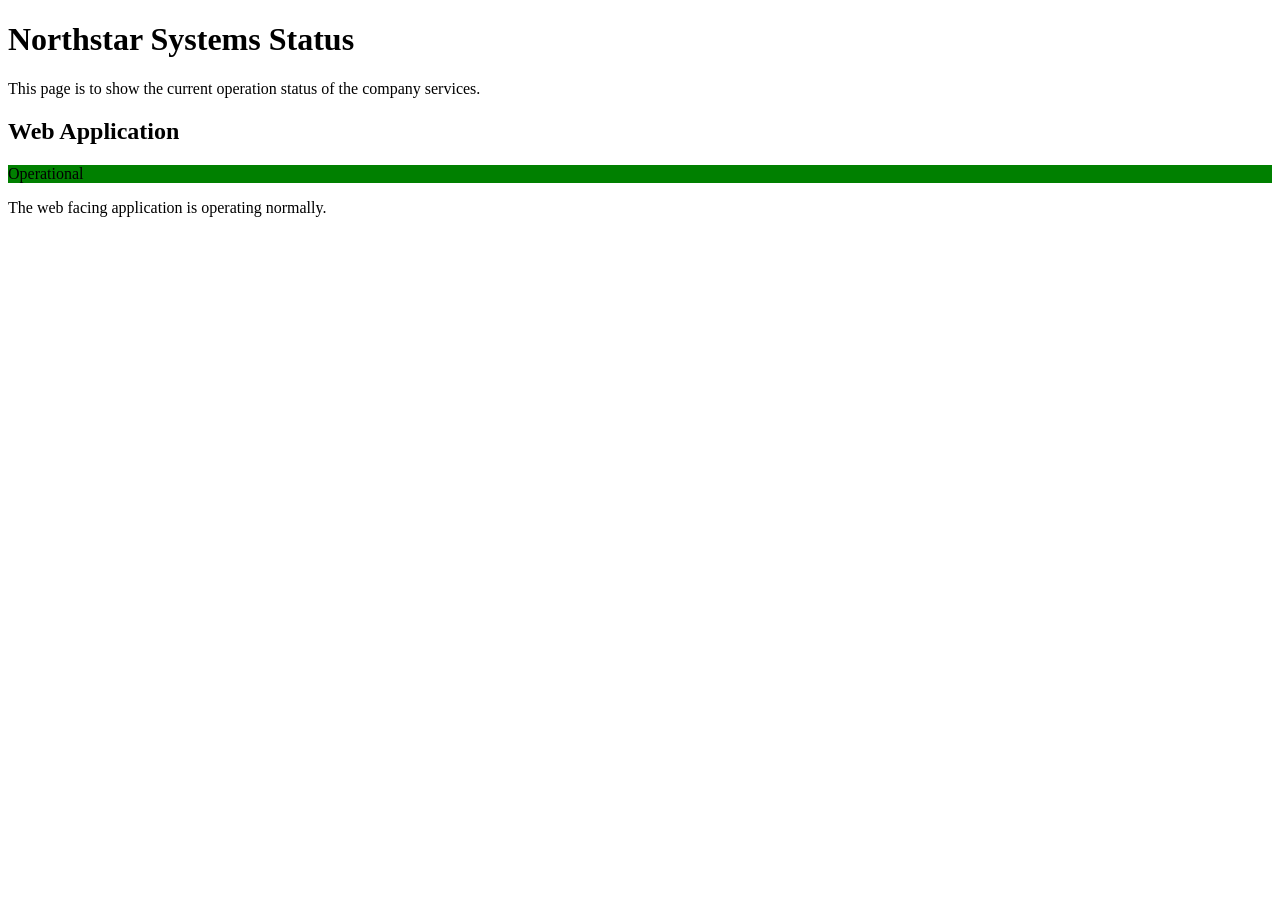
==== index.html @ cda8a44f "fixed stylesheet link in index, added styles for each status type to stylesheet." ====
<!DOCTYPE html>
<html lang="en">
<head>
    <meta charset="UTF-8">
    <meta name="viewport" content="width=device-width, initial-scale=1.0">
    <title>Ops Board Project</title>
    <link rel="stylesheet" href="style.css">
</head>
<body>
    <h1>Northstar Systems Status</h1>
   
    <p>This page is to show the current operation status of the company services.</p>
        <div class="service">
            <h2>Web Application</h2>
            <p class="status operational">Operational</p>
            <p>The web facing application is operating normally.</p>
        </div>
    
    
</body>
</html>
---- style.css ----
/*Div Classes*/
.service {
        font-family: 'Times New Roman', Times, serif;
    }

.status {
    font-family: 'Times New Roman', Times, serif;
    font-size: medium;
    color: black;

}
.operational {
    background-color: green;
    
}
.degraded {
    background-color: orange;
}
.outage {
    background-color: red;
}
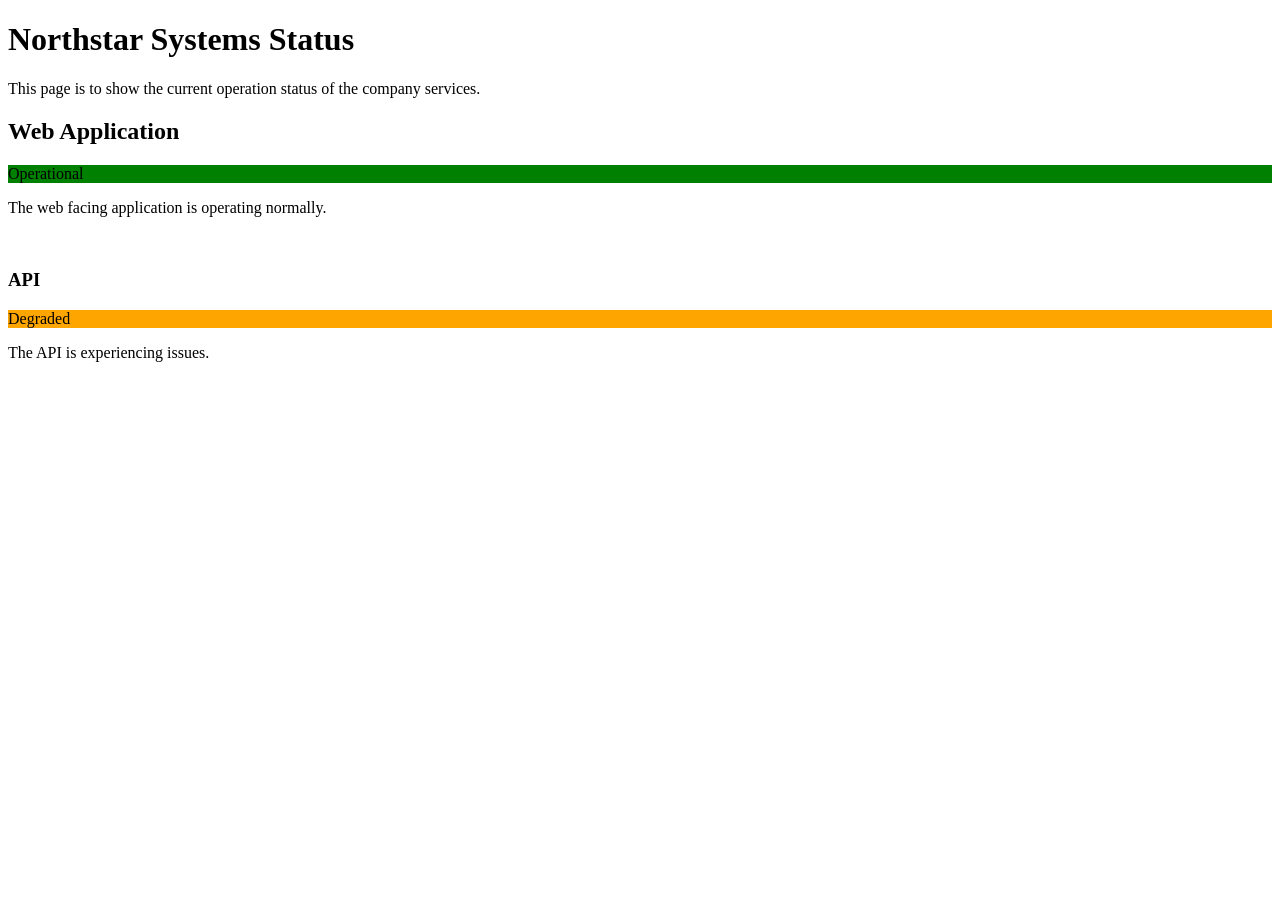
==== commit 19a6ae65: "API section built." ====
--- a/index.html
+++ b/index.html
@@ -14,6 +14,10 @@
             <h2>Web Application</h2>
             <p class="status operational">Operational</p>
             <p>The web facing application is operating normally.</p>
+            <br>
+            <h3>API</h3>
+            <p class="status degraded">Degraded</p>
+            <p>The API is experiencing issues.</p>
         </div>
     
     
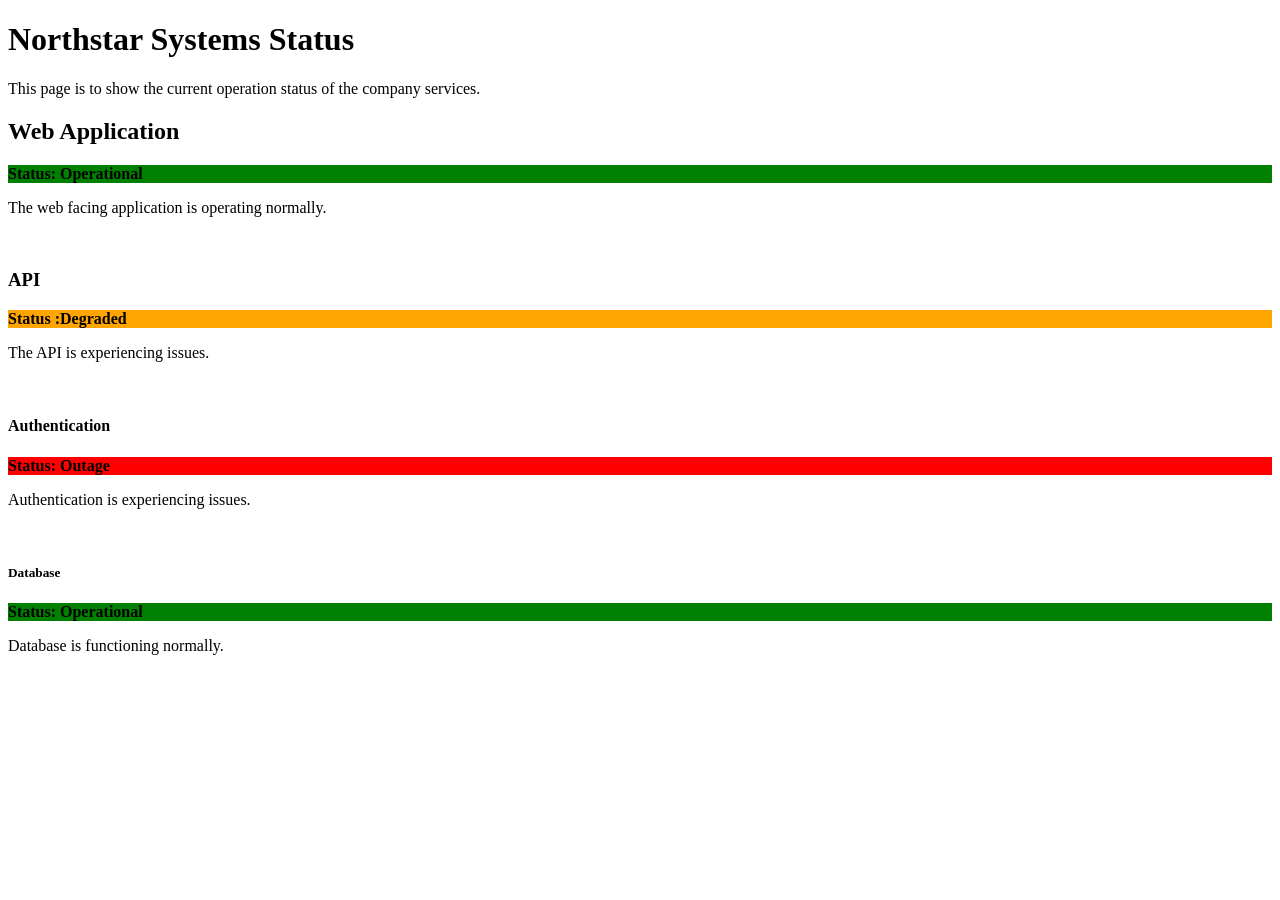
==== commit 58741fe9: "added bold styling to status. Corrected wording in index for better readibility." ====
--- a/index.html
+++ b/index.html
@@ -12,12 +12,21 @@
     <p>This page is to show the current operation status of the company services.</p>
         <div class="service">
             <h2>Web Application</h2>
-            <p class="status operational">Operational</p>
+            <p class="status operational"> Status: Operational</p>
             <p>The web facing application is operating normally.</p>
             <br>
             <h3>API</h3>
-            <p class="status degraded">Degraded</p>
+            <p class="status degraded">Status :Degraded</p>
             <p>The API is experiencing issues.</p>
+            <br>
+            <h4>Authentication</h4>
+            <p class="status outage">Status: Outage</p>
+            <p>Authentication is experiencing issues.</p>
+            <br>
+            <h5>Database</h5>
+            <p class="status operational">Status: Operational</p>
+            <p>Database is functioning normally.</p>
+            <br>
         </div>
     
     
--- a/style.css
+++ b/style.css
@@ -7,6 +7,7 @@
     font-family: 'Times New Roman', Times, serif;
     font-size: medium;
     color: black;
+    font-weight: bold;
 
 }
 .operational {
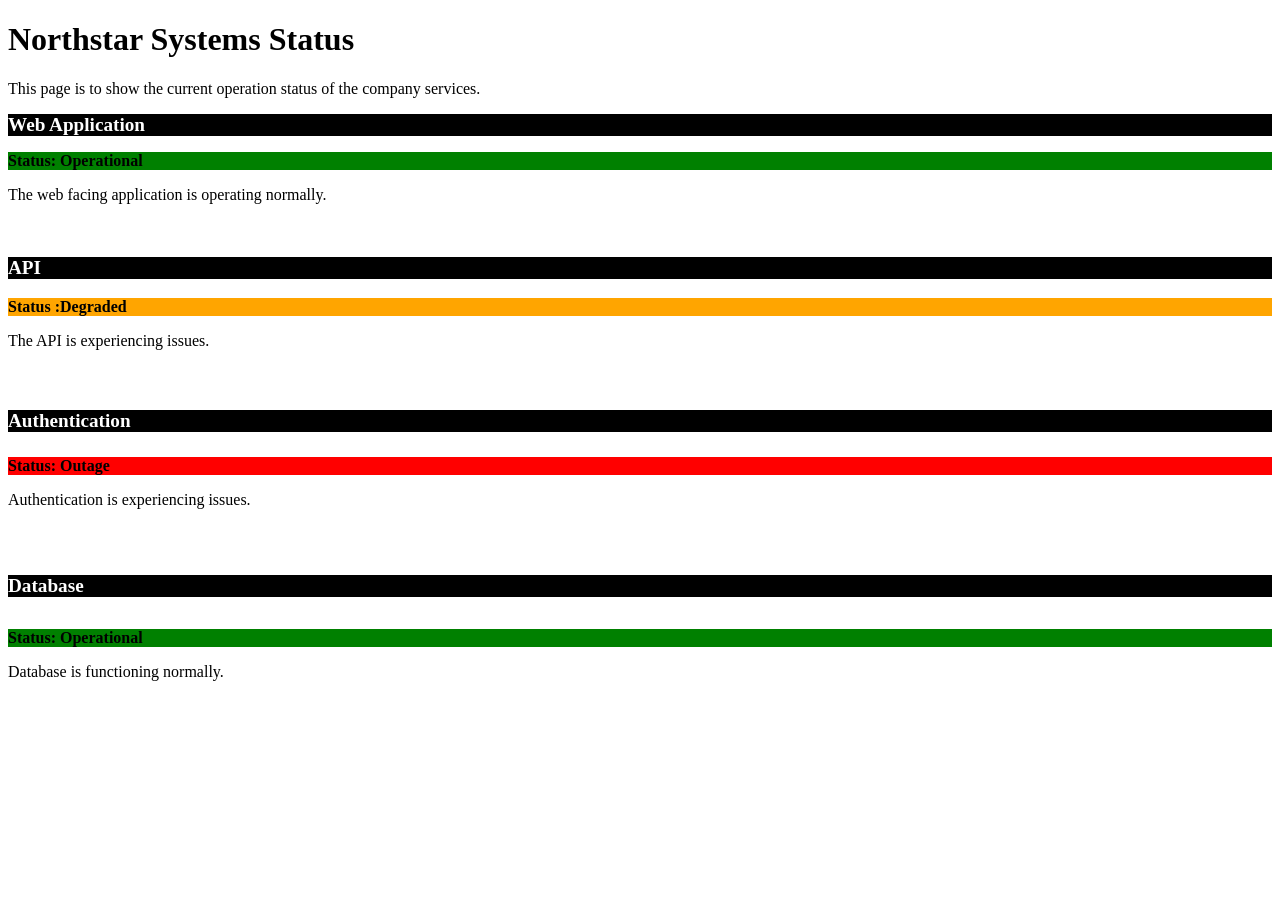
==== commit f94e8c6c: "Index formatting, Styles for Header ID added to stylesheet." ====
--- a/index.html
+++ b/index.html
@@ -11,19 +11,19 @@
    
     <p>This page is to show the current operation status of the company services.</p>
         <div class="service">
-            <h2>Web Application</h2>
+            <h2 id="header">Web Application</h2>
             <p class="status operational"> Status: Operational</p>
             <p>The web facing application is operating normally.</p>
             <br>
-            <h3>API</h3>
+            <h3 id="header">API</h3>
             <p class="status degraded">Status :Degraded</p>
             <p>The API is experiencing issues.</p>
             <br>
-            <h4>Authentication</h4>
+            <h4 id="header">Authentication</h4>
             <p class="status outage">Status: Outage</p>
             <p>Authentication is experiencing issues.</p>
             <br>
-            <h5>Database</h5>
+            <h5 id="header">Database</h5>
             <p class="status operational">Status: Operational</p>
             <p>Database is functioning normally.</p>
             <br>
--- a/style.css
+++ b/style.css
@@ -1,8 +1,10 @@
-/*Div Classes*/
+/*Classes*/
 .service {
         font-family: 'Times New Roman', Times, serif;
     }
-
+#header {
+    font-size: large;
+}
 .status {
     font-family: 'Times New Roman', Times, serif;
     font-size: medium;
@@ -20,3 +22,11 @@
 .outage {
     background-color: red;
 }
+
+/*IDs*/
+#header {
+    font: bold;
+    font-size: larger;
+    background-color: black;
+    color: white;
+}
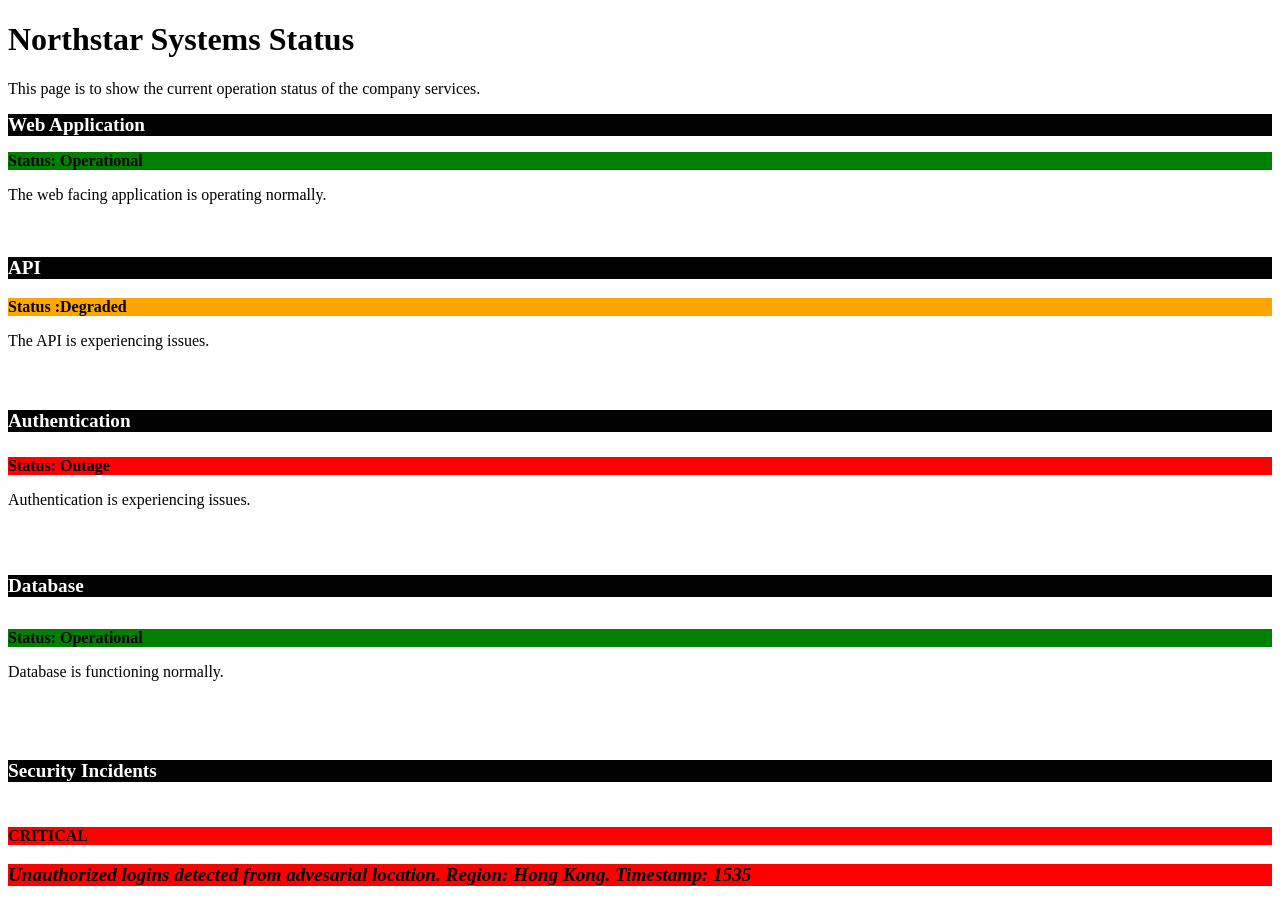
==== commit e79f831a: "Security Incidents added in index and styles in stylesheet." ====
--- a/index.html
+++ b/index.html
@@ -8,7 +8,9 @@
 </head>
 <body>
     <h1>Northstar Systems Status</h1>
-   
+
+<!-- Services Section -->
+
     <p>This page is to show the current operation status of the company services.</p>
         <div class="service">
             <h2 id="header">Web Application</h2>
@@ -28,6 +30,14 @@
             <p>Database is functioning normally.</p>
             <br>
         </div>
+
+<!-- Security Incident Section -->
+
+        <div class="security">
+            <h6 id="header">Security Incidents</h6>
+            <p class="status critical">CRITICAL</p>
+            <strong><p class="intrusion">Unauthorized logins detected from advesarial location. Region: Hong Kong. Timestamp: 1535 </p></strong>
+        </div>
     
     
 </body>
--- a/style.css
+++ b/style.css
@@ -2,15 +2,11 @@
 .service {
         font-family: 'Times New Roman', Times, serif;
     }
-#header {
-    font-size: large;
-}
 .status {
     font-family: 'Times New Roman', Times, serif;
     font-size: medium;
     color: black;
     font-weight: bold;
-
 }
 .operational {
     background-color: green;
@@ -22,6 +18,16 @@
 .outage {
     background-color: red;
 }
+.critical {
+    background-color: red;
+}
+.intrusion {
+    font-size: larger;
+    background-color: red;
+    font-style: italic;
+    color: black;
+       
+}
 
 /*IDs*/
 #header {
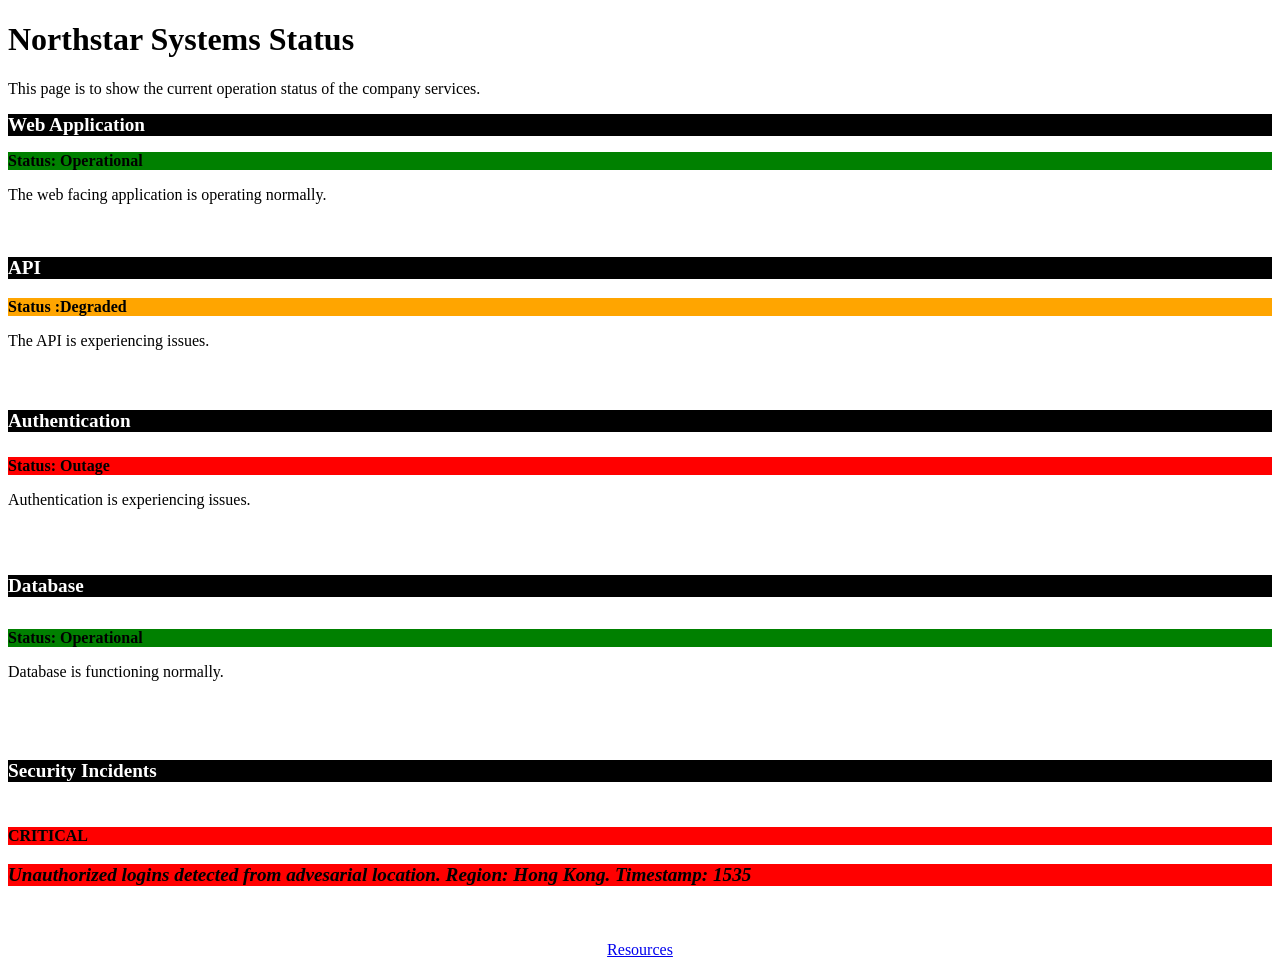
==== commit 889994e6: "Changed formatting on index, added styles for links to stylesheet, added content to resources page a" ====
--- a/index.html
+++ b/index.html
@@ -38,7 +38,11 @@
             <p class="status critical">CRITICAL</p>
             <strong><p class="intrusion">Unauthorized logins detected from advesarial location. Region: Hong Kong. Timestamp: 1535 </p></strong>
         </div>
-    
+<br>
+<br>
+    <div id="links">
+    <a href="resources.html">Resources</a>
+    </div>
     
 </body>
 </html>
--- a/style.css
+++ b/style.css
@@ -36,3 +36,8 @@
     background-color: black;
     color: white;
 }
+#links {
+    font: bold;
+    font-size: medium;
+    text-align: center;
+}
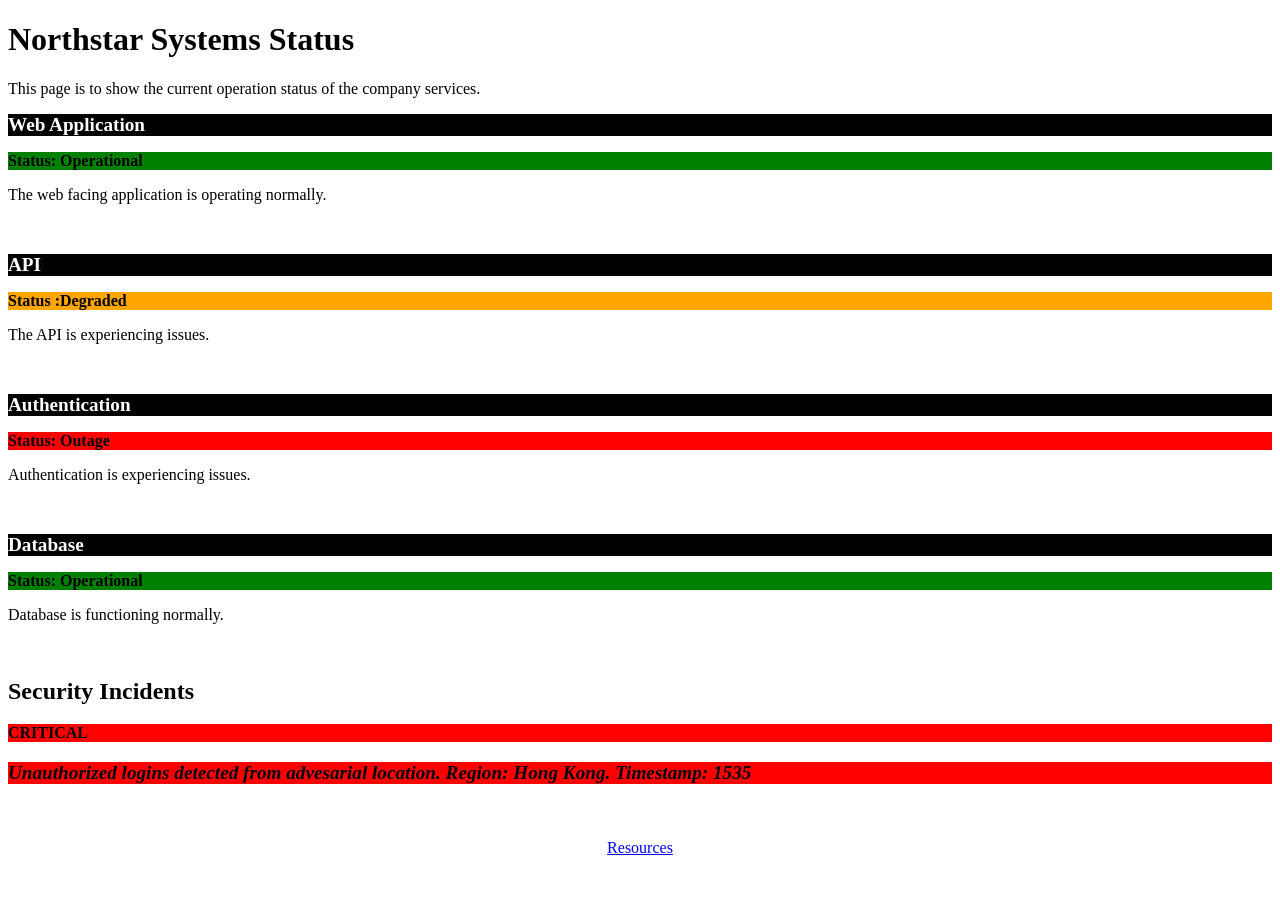
==== commit e216c9a1: "header syntax corrected." ====
--- a/index.html
+++ b/index.html
@@ -10,34 +10,50 @@
     <h1>Northstar Systems Status</h1>
 
 <!-- Services Section -->
-
+<section>
     <p>This page is to show the current operation status of the company services.</p>
         <div class="service">
-            <h2 id="header">Web Application</h2>
+    <h2 class="header">Web Application</h2>
             <p class="status operational"> Status: Operational</p>
             <p>The web facing application is operating normally.</p>
             <br>
-            <h3 id="header">API</h3>
+        </div>
+</section>
+<section>
+        <div class="service">
+    <h2 class="header">API</h2>
             <p class="status degraded">Status :Degraded</p>
             <p>The API is experiencing issues.</p>
             <br>
-            <h4 id="header">Authentication</h4>
+        </div>
+</section>
+<section>
+        <div>
+    <h2 class="header">Authentication</h2>
             <p class="status outage">Status: Outage</p>
             <p>Authentication is experiencing issues.</p>
             <br>
-            <h5 id="header">Database</h5>
+        </div>
+</section>
+<section>
+        <div>
+    <h2 class="header">Database</h2>
             <p class="status operational">Status: Operational</p>
             <p>Database is functioning normally.</p>
+        </div>
+</section>
             <br>
         </div>
 
 <!-- Security Incident Section -->
 
+<section>
         <div class="security">
-            <h6 id="header">Security Incidents</h6>
+    <h2 id="header">Security Incidents</h2>
             <p class="status critical">CRITICAL</p>
             <strong><p class="intrusion">Unauthorized logins detected from advesarial location. Region: Hong Kong. Timestamp: 1535 </p></strong>
         </div>
+</section>
 <br>
 <br>
     <div id="links">
--- a/style.css
+++ b/style.css
@@ -28,14 +28,15 @@
     color: black;
        
 }
-
-/*IDs*/
-#header {
+.header {
     font: bold;
     font-size: larger;
     background-color: black;
     color: white;
 }
+/*IDs*/
+
+
 #links {
     font: bold;
     font-size: medium;
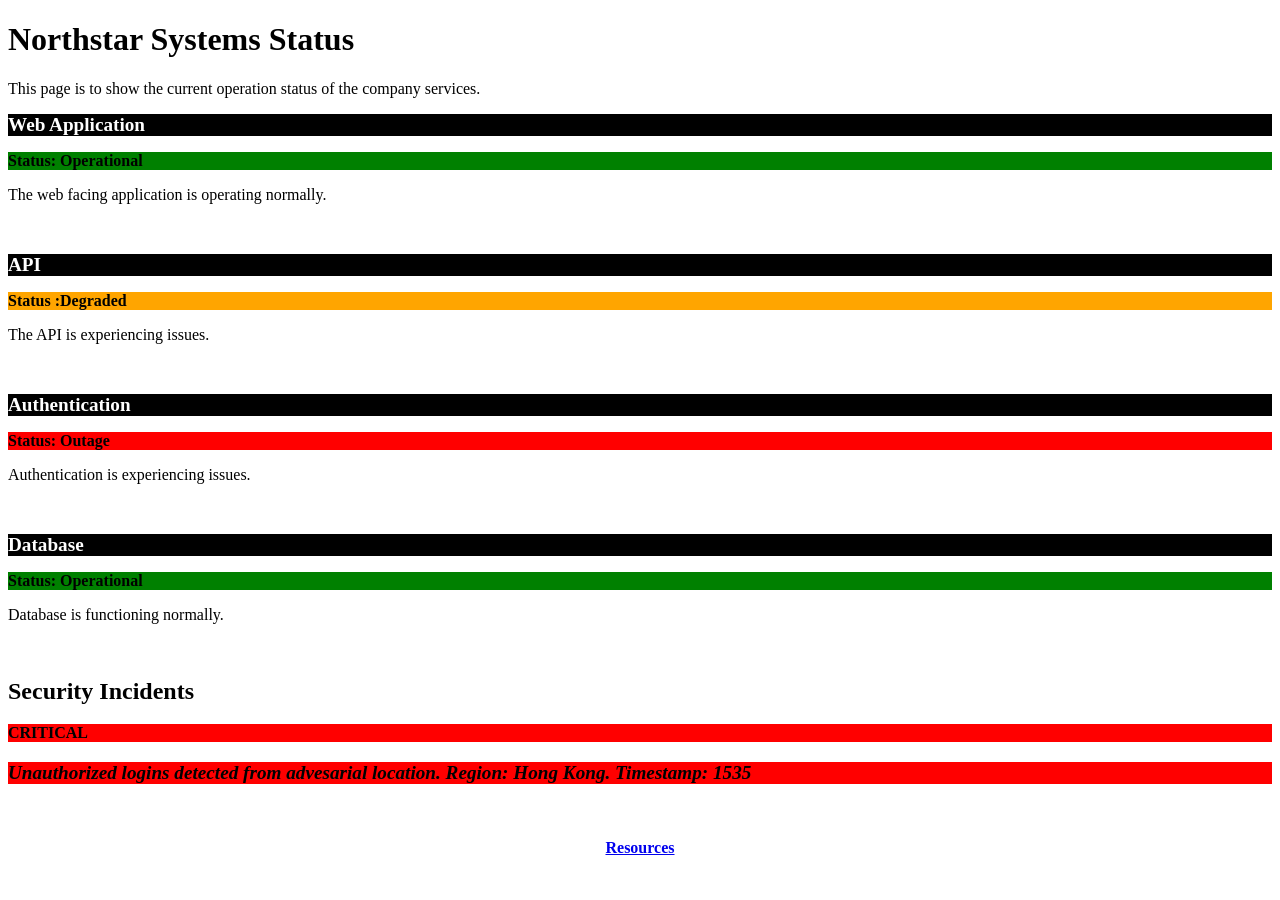
==== commit 7234b65e: "Fix page markup and bold styles" ====
--- a/index.html
+++ b/index.html
@@ -43,7 +43,6 @@
         </div>
 </section>
             <br>
-        </div>
 
 <!-- Security Incident Section -->
 
--- a/style.css
+++ b/style.css
@@ -29,7 +29,7 @@
        
 }
 .header {
-    font: bold;
+    font-weight: bold;
     font-size: larger;
     background-color: black;
     color: white;
@@ -38,7 +38,7 @@
 
 
 #links {
-    font: bold;
+    font-weight: bold;
     font-size: medium;
     text-align: center;
 }
